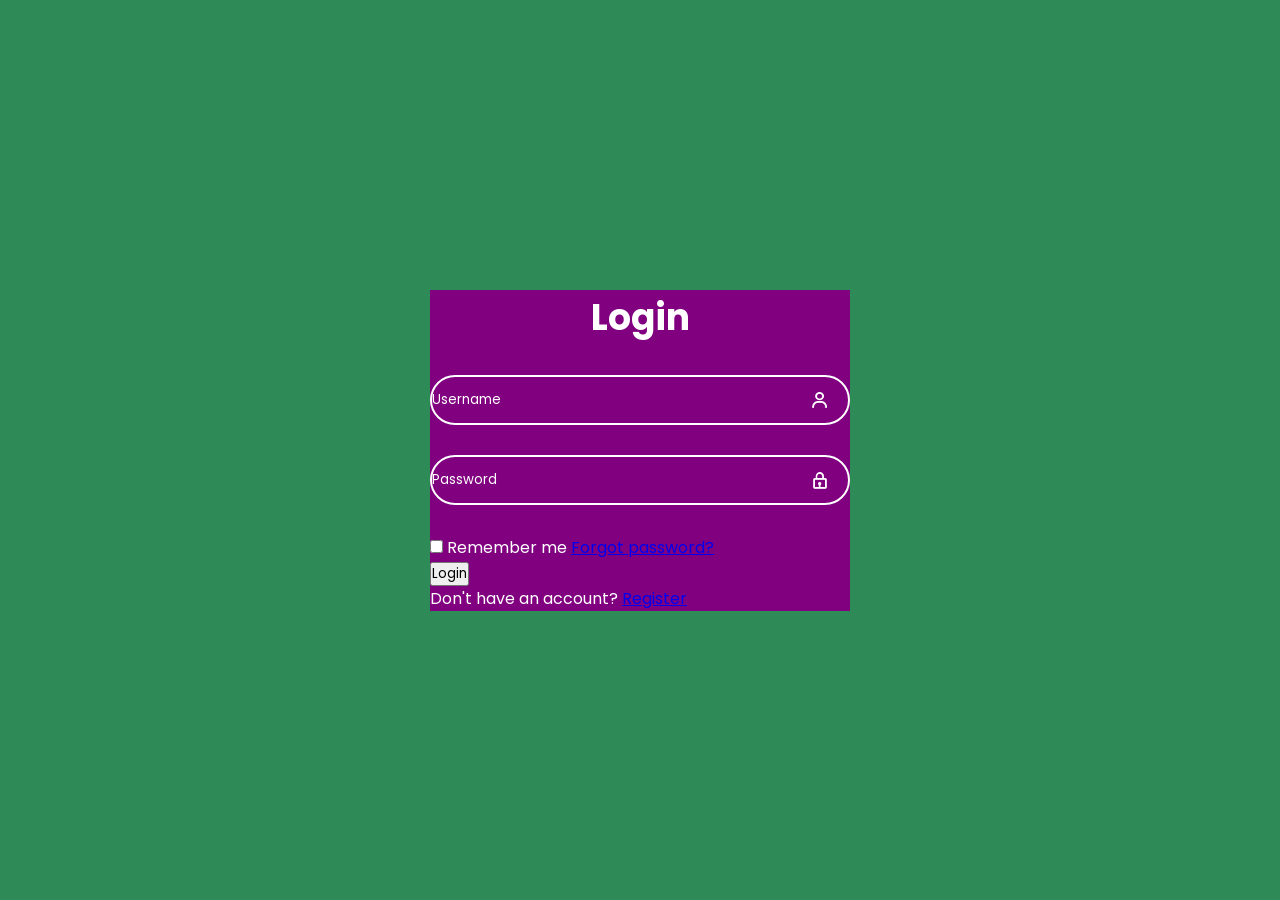
==== frontend/index.html @ 74191022 "starting work on frontend, html and css files added" ====
<! --- https://www.youtube.com/watch?v=hlwlM4a5rxg -->

<!DOCTYPE html>
<html lang="en">
<head>
    <meta charset="UTF-8">
    <meta http-equiv="X-UA-Compatible" content="IE=edge">
    <meta name="viewport" content="width=device-width, initial-scale=1.0">
    <title>Bibliotrack Login</title>
    <link rel="stylesheet" href="styles.css">
    <link href='https://unpkg.com/boxicons@2.1.4/css/boxicons.min.css' rel='stylesheet'>

</head>

<body>
    <div class="wrapper">
        <form action="">
            <h1>Login</h1>
            <div class="input-box">
                <input type="text" placeholder="Username" required>
                <i class="bx bx-user"></i>
            </div>
            <div class="input-box">
                <input type="password" placeholder="Password" required>
                <i class="bx bx-lock"></i>
            </div>

            <div class="remember-forgot">
                <label><input type="checkbox"> Remember me</label>
                <a href="#">Forgot password?</a>
            </div>

            <button type="submit" class="btn">Login</button>

            <div class="register-link">
                <p>Don't have an account? <a href="#">Register</a></p>
            </div>
        </form>
    </div>
</body>
</html>
---- frontend/styles.css ----
@import url('https://fonts.googleapis.com/css2?family=Poppins:ital,wght@0,100;0,200;0,300;0,400;0,500;0,600;0,700;0,800;0,900;1,100;1,200;1,300;1,400;1,500;1,600;1,700;1,800;1,900&display=swap');

* {
    margin: 0;
    padding: 0;
    box-sizing: border-box;
    font-family: 'Poppins', sans-serif;
}

body {
    display: flex;
    justify-content: center;
    align-items: center;
    min-height: 100vh;
    background-color: seagreen;
}

.wrapper {
    width: 420px;
    background: purple;
    color: white;
}

.wrapper h1 {
    font-size: 36px;
    text-align: center;
}

.wrapper .input-box {
    width: 100%;
    height: 50px;
    margin: 30px 0;
    position: relative;
}

.input-box input {
    width: 100%;
    height: 100%;
    border: none;
    outline: none;
    background: transparent;
    border: 2px solid white;
    border-radius: 40px;

}

.input-box input::placeholder {
    color: white;
}

.input-box i {
    position: absolute;
    right: 20px;
    top: 50%;
    transform: translateY(-50%);
    font-size: 20px
}
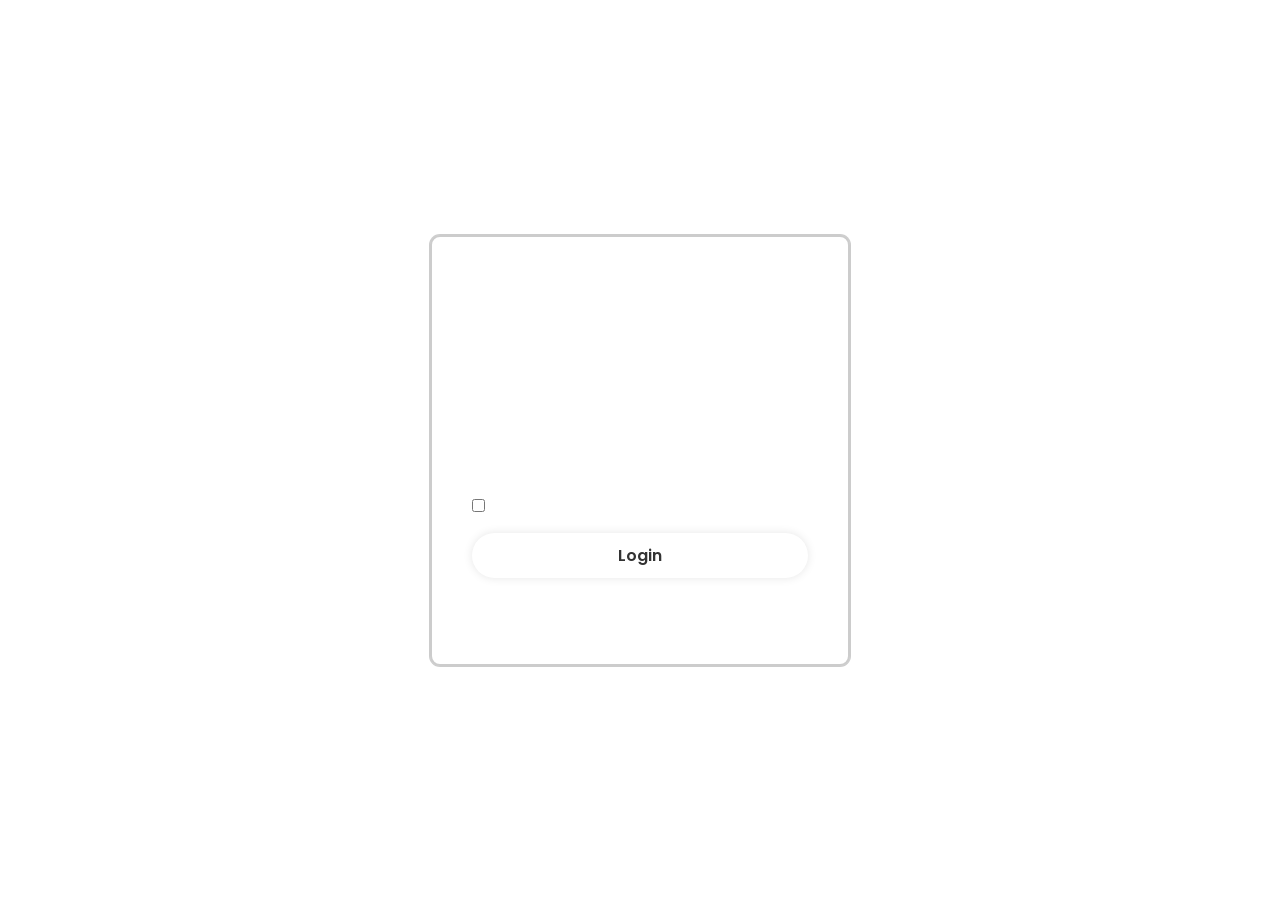
==== commit ab636a0a: "added register page and linked login to register" ====
--- a/frontend/index.html
+++ b/frontend/index.html
@@ -14,8 +14,8 @@
 
 <body>
     <div class="wrapper">
-        <form action="">
-            <h1>Login</h1>
+        <form action="" class="login-form">
+            <h1>Bibliotrack</h1>
             <div class="input-box">
                 <input type="text" placeholder="Username" required>
                 <i class="bx bx-user"></i>
@@ -33,9 +33,36 @@
             <button type="submit" class="btn">Login</button>
 
             <div class="register-link">
-                <p>Don't have an account? <a href="#">Register</a></p>
+                <p>Don't have an account? <a href="#" id="register-link">Register</a></p>
+            </div>
+
+        </form>
+                <form action="" class="register-form">
+            <h1>Register</h1>
+            <div class="input-box">
+                <input type="email" placeholder="Email" required>
+                <i class="bx bx-envelope"></i>
+            </div>
+            <div class="input-box">
+                <input type="password" placeholder="Password" required>
+                <i class="bx bx-lock"></i>
+            </div>
+            <div class="input-box">
+                <input type="password" placeholder="Confirm Password" required>
+                <i class="bx bx-lock"></i>
+            </div>
+            <div class="remember-forgot">
+                <label><input type="checkbox"> Remember me</label>
+                <a href="#">Forgot password?</a>
+            </div>
+
+            <button type="submit" class="btn">Register</button>
+
+            <div class="register-link">
+                <p>Already have an account? <a href="#" id="login-link">Login</a></p>
             </div>
         </form>
     </div>
+<script src="index.js"></script>
 </body>
 </html>
--- a/frontend/styles.css
+++ b/frontend/styles.css
@@ -13,12 +13,20 @@
     align-items: center;
     min-height: 100vh;
     background-color: seagreen;
+    background: url('images/pawel-czerwinski-OVhcOk9VsPM-unsplash.jpg') no-repeat center center;
+    background-size: cover;
+    background-position: center;
 }
 
 .wrapper {
     width: 420px;
-    background: purple;
+    background: transparent;
+    border: 2px solid rgba(0, 0, 0, 0.2);
+    backdrop-filter: blur(20px);
+    box-shadow: 0cm 0 0 1px rgba(0, 0, 0, 0.2);
     color: white;
+    border-radius: 10px;
+    padding: 30px 40px;
 }
 
 .wrapper h1 {
@@ -41,6 +49,9 @@
     background: transparent;
     border: 2px solid white;
     border-radius: 40px;
+    font-size: 16px;
+    color: white;
+    padding: 20px 45px 20px 20px;
 
 }
 
@@ -54,4 +65,60 @@
     top: 50%;
     transform: translateY(-50%);
     font-size: 20px
+}
+
+.wrapper .remember-forgot {
+    display: flex;
+    justify-content: space-between;
+    font-size: 14.5px;
+    margin: -15px 0 15px;
+}
+
+.remember-forgot label input {
+    accent-color: white;
+    margin-right: 3px;
+}
+
+.remember-forgot a {
+        color: white;
+        text-decoration: none;
+}
+
+.remember-forgot a:hover {
+    text-decoration: underline;
+}
+
+.wrapper .btn {
+    width: 100%;
+    height: 45px;
+    background: white;
+    border: none;
+    outline: none;
+    border-radius: 40px;
+    box-shadow: 0 0 10px rgba(0, 0, 0, 0.1);
+    cursor: pointer;
+    font-size: 16px;
+    color: #333;
+    font-weight: 600;
+}
+
+.wrapper .register-link {
+    font-size: 14.5px;
+    text-align: center;
+    margin-top: 20px;
+    margin: 20px 0 15px;
+}
+
+.register-link p a {
+    color: white;
+    text-decoration: none;
+    font-weight: 600;
+}
+
+.register-link p a:hover {
+    text-decoration: underline;
+}
+
+.register-form {
+    display: none;
 }
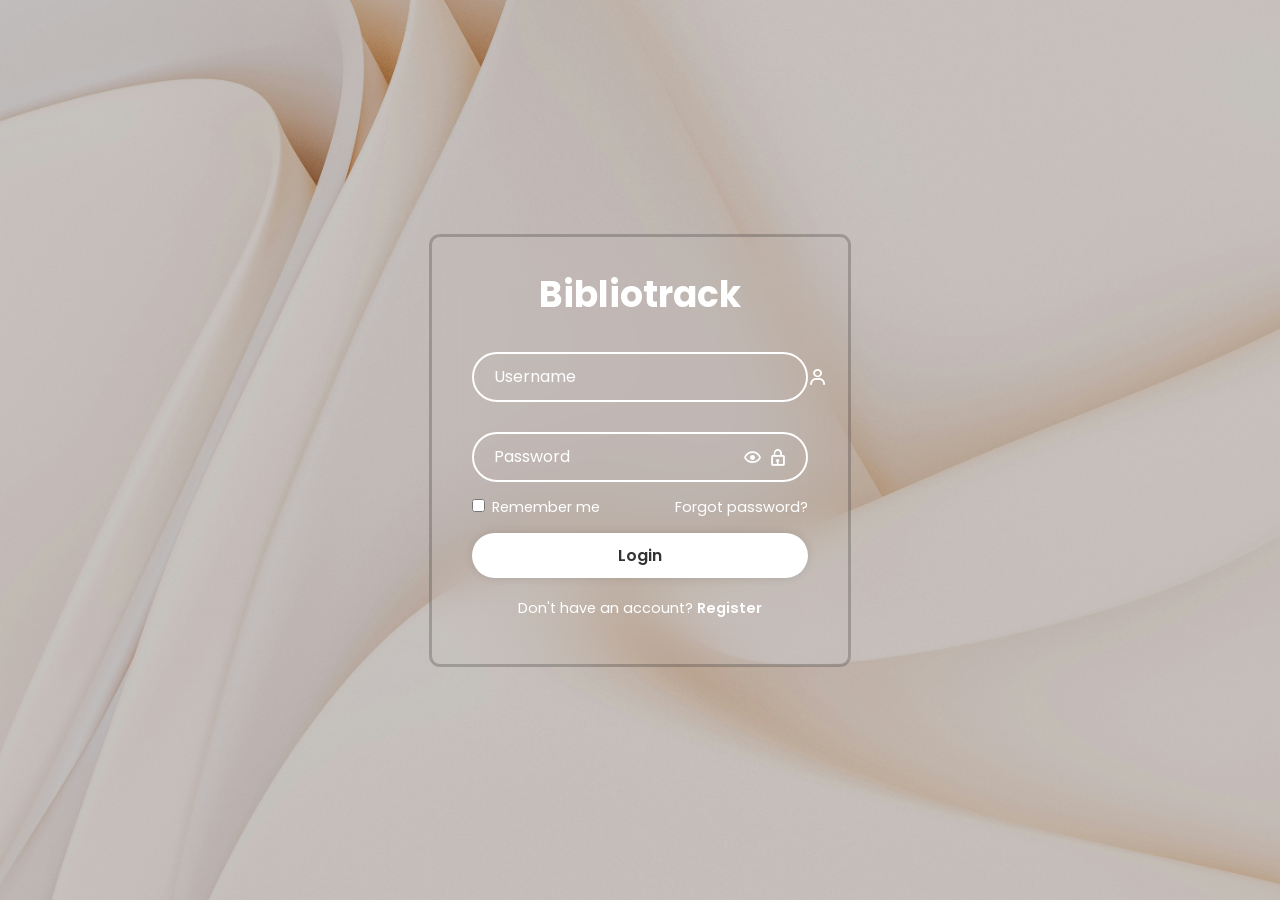
==== commit 6bef0b16: "working on frontend" ====
--- a/frontend/index.html
+++ b/frontend/index.html
@@ -1,4 +1,6 @@
-<! --- https://www.youtube.com/watch?v=hlwlM4a5rxg -->
+<!-- https://www.youtube.com/watch?v=hlwlM4a5rxg -->
+<!-- WORKING ON SHOW HIDE PASSWORD AND CONFIRM PASSWORD OPTIONS -->
+<!-- make it so that when you go from login to register page the register form clears whatever was in the fields -->
 
 <!DOCTYPE html>
 <html lang="en">
@@ -23,6 +25,7 @@
             <div class="input-box">
                 <input type="password" placeholder="Password" required>
                 <i class="bx bx-lock"></i>
+                <i class="bx bx-show toggle-password" data-target="toggle-password"></i>
             </div>
 
             <div class="remember-forgot">
@@ -44,13 +47,18 @@
                 <i class="bx bx-envelope"></i>
             </div>
             <div class="input-box">
-                <input type="password" placeholder="Password" required>
+                <input type="password" id="register-password" placeholder="Password" required>
                 <i class="bx bx-lock"></i>
+                <i class="bx bx-show toggle-password" data-target="register-password"></i>
             </div>
             <div class="input-box">
-                <input type="password" placeholder="Confirm Password" required>
+                <input type="password" id="confirm-password" placeholder="Confirm Password" required>
                 <i class="bx bx-lock"></i>
+                <i class="bx bx-show toggle-password" data-target="confirm-password"></i>
             </div>
+            <p id="password-error">
+                Passwords do not match!
+            </p>
             <div class="remember-forgot">
                 <label><input type="checkbox"> Remember me</label>
                 <a href="#">Forgot password?</a>
--- a/frontend/styles.css
+++ b/frontend/styles.css
@@ -13,7 +13,7 @@
     align-items: center;
     min-height: 100vh;
     background-color: seagreen;
-    background: url('images/pawel-czerwinski-OVhcOk9VsPM-unsplash.jpg') no-repeat center center;
+    background: url('images/pawel-czerwinski-WEjv3BMP2ik-unsplash.jpg') no-repeat center center;
     background-size: cover;
     background-position: center;
 }
@@ -61,10 +61,20 @@
 
 .input-box i {
     position: absolute;
-    right: 20px;
     top: 50%;
     transform: translateY(-50%);
-    font-size: 20px
+    font-size: 20px;
+}
+
+.input-box .bx-lock,
+.input-box .bx-user
+.input-box .bx-envelope {
+    right: 20px;
+}
+
+.toggle-password {
+    right: 45px;
+    cursor: pointer;
 }
 
 .wrapper .remember-forgot {
@@ -119,6 +129,23 @@
     text-decoration: underline;
 }
 
+.wrapper {
+    position: relative;
+    overflow: hidden;
+}
+
 .register-form {
     display: none;
+}
+
+form {
+    transition: all 0.3s ease;
+}
+
+#password-error {
+    color: red;
+    display: none;
+    font-size: 14px;
+    margin-top: -15px;   /* pulls it closer to input */
+    margin-bottom: 20px; /* pushes checkbox down */
 }
